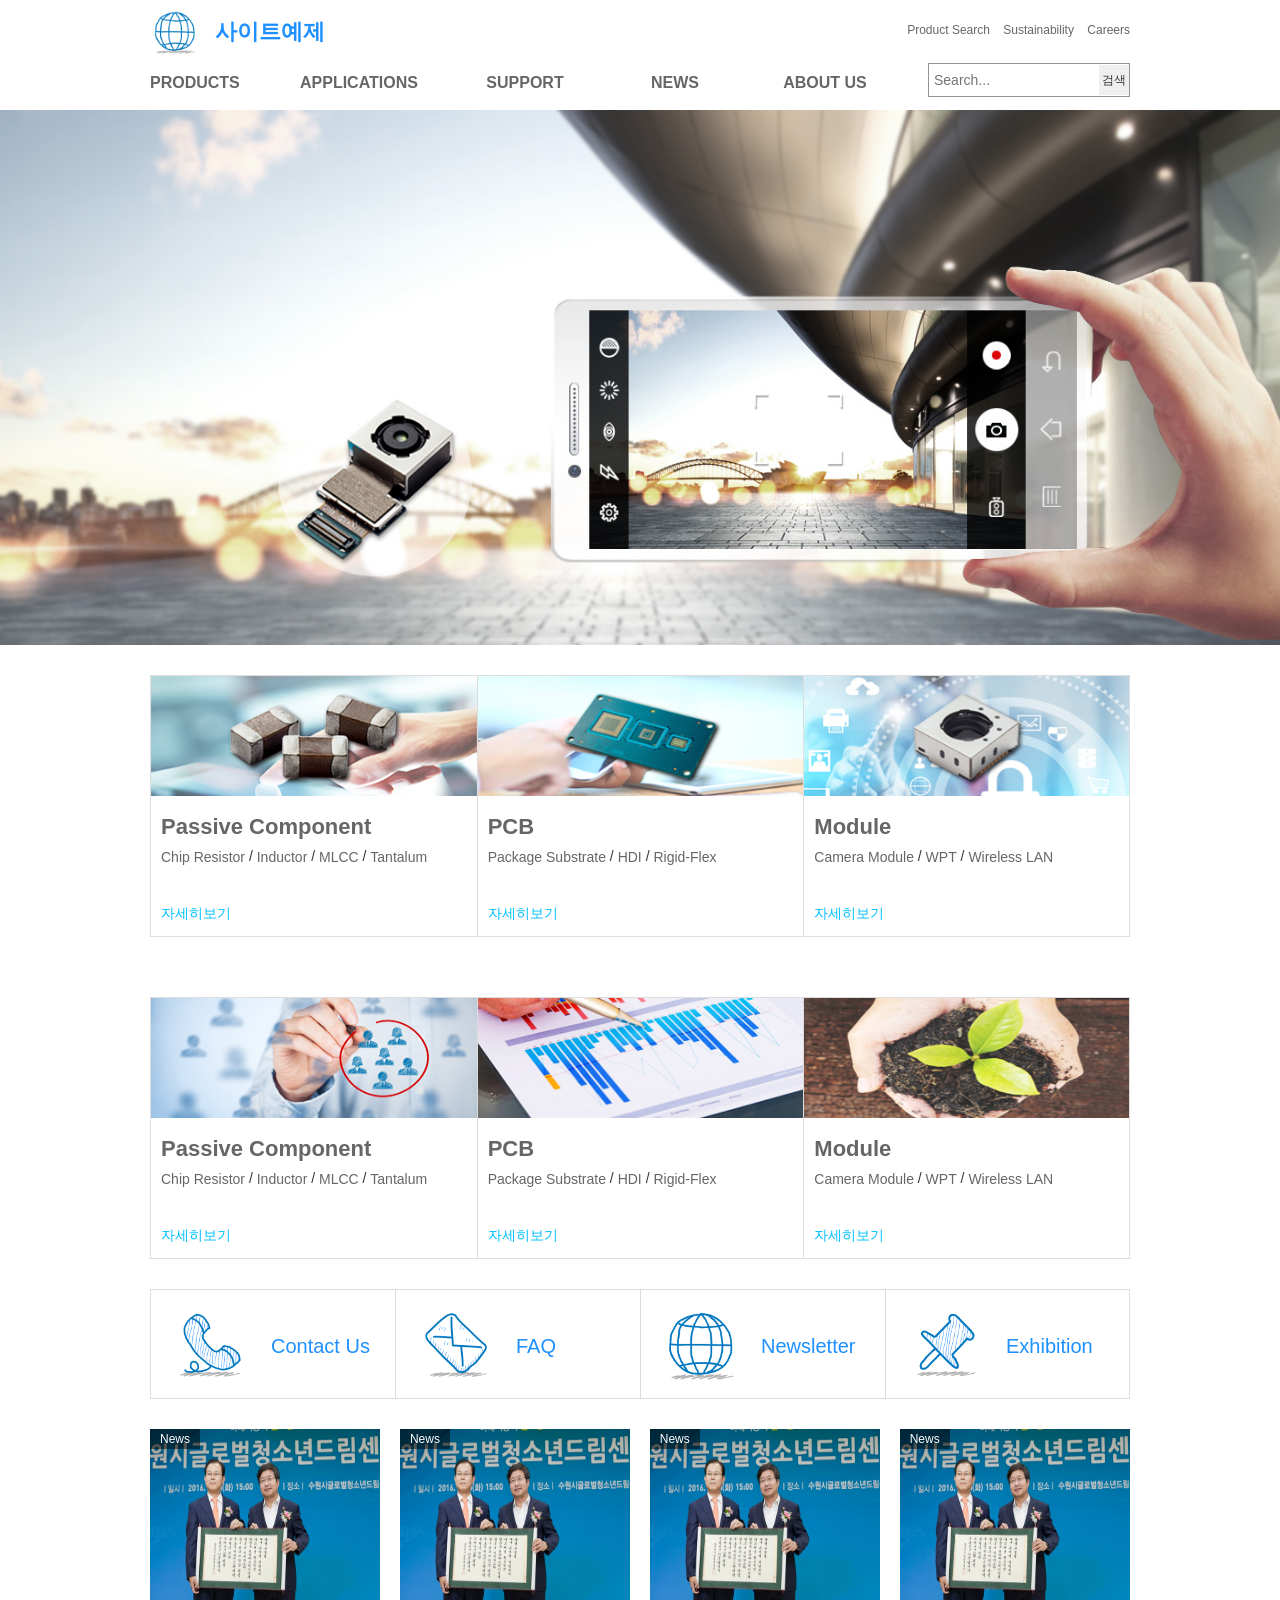
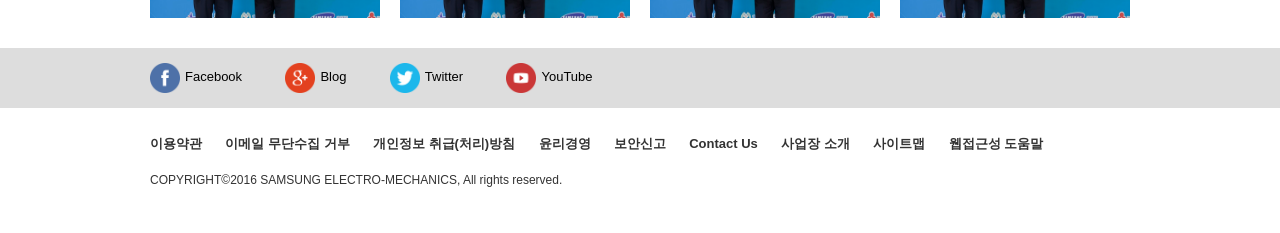
==== index.html @ 769138d9 "responsive page 1" ====
<!DOCTYPE html>
<html>
<head lang="ko">
    <meta charset="UTF-8">
    <meta http-equiv="x-ua-compatible" content="IE=edge, chrome=1">
    <meta name="viewport" content="width=device-width, initial-scale=1.0">
    <title>반응형기업페이지예제</title>

    <!-- css -->
    <link rel="stylesheet" href="css/init.css">
    <link rel="stylesheet" href="css/980.css" media="screen and (max-width:1299px)"> <!-- 980 ~ 1299 -->
    <link rel="stylesheet" href="css/667.css" media="screen and (max-width:979px)"> <!-- 667 ~ 979 -->
    <link rel="stylesheet" href="css/497.css" media="screen and (max-width:666px)"> <!-- 497 ~ 666 -->
    <!--<link rel="stylesheet" href="css/0.css" media="screen and (max-width:339px)"> &lt;!&ndash; 0 ~ 339 &ndash;&gt;-->

    <!-- script -->
    <script type="text/javascript" src="https://code.jquery.com/jquery-2.1.0.js"></script>
    <script type="text/javascript" src="js/init.js"></script>
</head>
<body>

<div id="wrap">

<div class="skip"><a href="#">본문 바로가기</a></div>

<header id="header">
    <div class="header_cont">
        <div class="h_logo">
            <img src="images/logo.png" alt="기업 로고 이미지">
            <h1><a href="#">사이트예제</a></h1>
        </div>
        <div class="h_menu">
            <a href="#">Product Search</a>
            <a href="#">Sustainability</a>
            <a href="#">Careers</a>
        </div>
        <a href="#" class="mobile_menu_icon"><img src="images/menu.png" alt="모바일 목차 아이콘"></a>
    </div>
</header> <!-- // header -->

<nav id="nav">
    <div class="nav_cont">
        <div class="n_menu">
            <ul class="menu_list">
                <li class="list list1"><a href="#">Products</a>
                    <div class="sub_wrap">
                        <div class="sub">
                        <strong><a href="#">Passive <br>Component</a></strong>
                        <ul>
                            <li><a href="#"><img src="images/globe.png">Chip Resistor</a></li>
                            <li><a href="#"><img src="images/globe.png">Filter</a></li>
                            <li><a href="#"><img src="images/globe.png">Inductor</a></li>
                            <li><a href="#"><img src="images/globe.png">MLCC</a></li>
                            <li><a href="#"><img src="images/globe.png">Tantalum</a></li>
                        </ul>
                    </div>
                        <div class="sub">
                            <strong><a href="#">Passive <br>Component</a></strong>
                            <ul>
                                <li><a href="#"><img src="images/globe.png">Chip Resistor</a></li>
                                <li><a href="#"><img src="images/globe.png">Filter</a></li>
                                <li><a href="#"><img src="images/globe.png">Inductor</a></li>
                                <li><a href="#"><img src="images/globe.png">MLCC</a></li>
                                <li><a href="#"><img src="images/globe.png">Tantalum</a></li>
                            </ul>
                        </div>
                        <div class="sub">
                            <strong><a href="#">Passive <br>Component</a></strong>
                            <ul>
                                <li><a href="#"><img src="images/globe.png">Chip Resistor</a></li>
                                <li><a href="#"><img src="images/globe.png">Filter</a></li>
                                <li><a href="#"><img src="images/globe.png">Inductor</a></li>
                                <li><a href="#"><img src="images/globe.png">MLCC</a></li>
                                <li><a href="#"><img src="images/globe.png">Tantalum</a></li>
                            </ul>
                        </div>
                    </div>
                </li>
                <li class="list list2"><a href="#">Applications</a>
                    <div class="sub_wrap">
                        <div class="sub">
                            <ul>
                                <li><a href="#"><img src="images/globe.png"><span>Automotive</span></a></li>
                                <li><a href="#"><img src="images/globe.png"><span>Automotive</span></a></li>
                                <li><a href="#"><img src="images/globe.png"><span>Automotive</span></a></li>
                                <li><a href="#"><img src="images/globe.png"><span>Automotive</span></a></li>
                                <li><a href="#"><img src="images/globe.png"><span>Automotive</span></a></li>
                                <li><a href="#"><img src="images/globe.png"><span>Automotive</span></a></li>
                                <li><a href="#"><img src="images/globe.png"><span>Automotive</span></a></li>
                                <li><a href="#"><img src="images/globe.png"><span>Automotive</span></a></li>
                                <li><a href="#"><img src="images/globe.png"><span>Automotive</span></a></li>
                                <li><a href="#"><img src="images/globe.png"><span>Automotive</span></a></li>
                                <li><a href="#"><img src="images/globe.png"><span>Automotive</span></a></li>
                                <li><a href="#"><img src="images/globe.png"><span>Automotive</span></a></li>
                                <li><a href="#"><img src="images/globe.png"><span>Automotive</span></a></li>
                                <li><a href="#"><img src="images/globe.png"><span>Automotive</span></a></li>
                            </ul>
                        </div>
                    </div>
                </li>
                <li class="list list3"><a href="#">Support</a></li>
                <li class="list list4"><a href="#">News</a></li>
                <li class="list list5"><a href="#">About us</a></li>
            </ul>
        </div> <!-- // n_menu -->
        <div class="n_search">
            <div>
                <input type="text" class="search_text" placeholder="Search...">
                <input type="button" class="search_btn" value="검색">
            </div>
        </div> <!-- // n_search -->
    </div> <!-- // nav_cont -->
</nav> <!-- // nav -->

<div id="slide">
    <div class="slide_cont">
        <ul class="s_slider">
            <li><img src="images/slide/visual_camera_2016.jpg" alt="슬라이드 이미지1"></li>
            <li><img src="" alt="슬라이드 이미지2"></li>
            <li><img src="" alt="슬라이드 이미지3"></li>
        </ul>
    </div> <!-- // slide_cont -->
</div> <!-- // slide -->

<section id="contents">
    <div class="contents_cont">
        <article class="products">
            <div class="product products1">
                <div class="p_img">
                    <img src="images/mc_img01.jpg" alt="제품1 이미지">
                </div>
                <div class="p_text">
                    <p class="title"><a href="#">Passive Component</a></p>
                    <p><a href="#">Chip Resistor</a> / <a href="#">Inductor</a> / <a href="#">MLCC</a> / <a href="#">Tantalum</a></p>
                    <span><a href="#">자세히보기</a></span>
                </div>
            </div>
            <div class="product products2">
                <div class="p_img">
                    <img src="images/mc_img02.jpg" alt="제품2 이미지">
                </div>
                <div class="p_text">
                    <p class="title"><a href="#">PCB</a></p>
                    <p><a href="#">Package Substrate</a> / <a href="#">HDI</a> / <a href="#">Rigid-Flex</a></p>
                    <span><a href="#">자세히보기</a></span>
                </div>
            </div>
            <div class="product products3">
                <div class="p_img">
                    <img src="images/mc_img03.jpg" alt="제품3 이미지">
                </div>
                <div class="p_text">
                    <p class="title"><a href="#">Module</a></p>
                    <p><a href="#">Camera Module</a> / <a href="#">WPT</a> / <a href="#">Wireless LAN</a></p>
                    <span><a href="#">자세히보기</a></span>
                </div>
            </div>
            <div class="product products4">
                <div class="p_img">
                    <img src="images/mc_img04.jpg" alt="제품4 이미지">
                </div>
                <div class="p_text">
                    <p class="title"><a href="#">Passive Component</a></p>
                    <p><a href="#">Chip Resistor</a> / <a href="#">Inductor</a> / <a href="#">MLCC</a> / <a href="#">Tantalum</a></p>
                    <span><a href="#">자세히보기</a></span>
                </div>
            </div>
            <div class="product products5">
                <div class="p_img">
                    <img src="images/mc_img05.jpg" alt="제품5 이미지">
                </div>
                <div class="p_text">
                    <p class="title"><a href="#">PCB</a></p>
                    <p><a href="#">Package Substrate</a> / <a href="#">HDI</a> / <a href="#">Rigid-Flex</a></p>
                    <span><a href="#">자세히보기</a></span>
                </div>
            </div>
            <div class="product products6">
                <div class="p_img">
                    <img src="images/mc_img06.jpg" alt="제품6 이미지">
                </div>
                <div class="p_text">
                    <p class="title"><a href="#">Module</a></p>
                    <p><a href="#">Camera Module</a> / <a href="#">WPT</a> / <a href="#">Wireless LAN</a></p>
                    <span><a href="#">자세히보기</a></span>
                </div>
            </div>
        </article> <!-- // products -->

        <article class="contact">
            <div class="contact_cont">
                <div class="c_contactus">
                    <a href="#">
                        <img src="images/phone.png" alt="Contact Us 이미지">
                        <span>Contact Us</span>
                    </a>
                </div>
                <div class="c_faq">
                    <a href="#">
                        <img src="images/mail.png" alt="FAQ 이미지">
                        <span>FAQ</span>
                    </a>
                </div>
                <div class="c_newsletter">
                    <a href="#">
                        <img src="images/globe.png" alt="Newsletter 이미지">
                        <span>Newsletter</span>
                    </a>
                </div>
                <div class="c_exhibition">
                    <a href="#">
                        <img src="images/pin.png" alt="Exhibition 이미지">
                        <span>Exhibition</span>
                    </a>
                </div>
            </div>
        </article> <!-- // contact -->

        <article class="news">
            <div class="news_cont">
                <div class="n_news news1">
                    <a href="#">
                        <img src="" alt="">
                        <div>
                            <p class="title">글로벌 청소년 드림센터 개관식</p>
                            <p>지난 2013년 삼성전기 임직원들이 정성껏 모금한 신경영 성금을 기탁하여 건립된 수원시....</p>
                            <span>2016-06-16</span>
                        </div>
                    </a>
                </div>
                <div class="n_news news2">
                    <a href="#">
                        <img src="" alt="">
                        <div>
                            <p class="title">글로벌 청소년 드림센터 개관식</p>
                            <p>지난 2013년 삼성전기 임직원들이 정성껏 모금한 신경영 성금을 기탁하여 건립된 수원시....</p>
                            <span>2016-06-16</span>
                        </div>
                    </a>
                </div>
                <div class="n_news news3">
                    <a href="#">
                        <img src="" alt="">
                        <div>
                            <p class="title">글로벌 청소년 드림센터 개관식</p>
                            <p>지난 2013년 삼성전기 임직원들이 정성껏 모금한 신경영 성금을 기탁하여 건립된 수원시....</p>
                            <span>2016-06-16</span>
                        </div>
                    </a>
                </div>
                <div class="n_news news4">
                    <a href="#">
                        <img src="" alt="">
                        <div>
                            <p class="title">글로벌 청소년 드림센터 개관식</p>
                            <p>지난 2013년 삼성전기 임직원들이 정성껏 모금한 신경영 성금을 기탁하여 건립된 수원시....</p>
                            <span>2016-06-16</span>
                        </div>
                    </a>
                </div>
            </div>
        </article> <!-- // news -->
    </div> <!-- // contents_cont -->
</section> <!-- // contents -->

<div id="sns">
    <div class="sns_cont">
        <a href="#" class="facebook"><img src="images/facebook_circle.png" alt="페이스북 이미지">Facebook</a>
        <a href="#" class="blog"><img src="images/google_circle.png" alt="블로그 이미지">Blog</a>
        <a href="#" class="twitter"><img src="images/twitter_circle.png" alt="트위터 이미지">Twitter</a>
        <a href="#" class="youtube"><img src="images/youtube_circle.png" alt="유투브 이미지">YouTube</a>
    </div> <!-- // sns_cont -->
</div> <!-- // sns -->

<footer id="footer">
    <div class="footer_cont">
        <div class="f_text">
            <a href="#">이용약관</a>
            <a href="#">이메일 무단수집 거부</a>
            <a href="#">개인정보 취급(처리)방침</a>
            <a href="#">윤리경영</a>
            <a href="#">보안신고</a>
            <a href="#">Contact Us</a>
            <a href="#">사업장 소개</a>
            <a href="#">사이트맵</a>
            <a href="#">웹접근성 도움말</a>
        </div>
        <div class="f_copyright">
            <p>COPYRIGHT&copy;2016 SAMSUNG ELECTRO-MECHANICS, All rights reserved.</p>
        </div>
    </div> <!-- // footer_cont -->
</footer> <!-- // footer -->

</div> <!-- // wrap -->


<!-- 모바일 네비게이션 -->
<div id="mobileNav">
    <ul>
        <li><a href="#">Home</a></li>
        <li><a href="#">Products</a></li>
        <li><a href="#">Applications</a></li>
        <li><a href="#">Support</a></li>
        <li><a href="#">News</a></li>
        <li><a href="#">About Us</a></li>
    </ul>
</div>
<!-- // 모바일 네비게이션 -->


</body>
</html>
---- css/init.css ----
@import url(http://fonts.googleapis.com/earlyaccess/nanumgothic.css);

/* reset */
html, body {width:100%; height:100%; margin:0 auto;}
body, div, dl, dt, dd, ul, ol, li, h1, h2, h3, h4, h5, h6, form, fieldset, p, button, table, th, td, pre, code {margin: 0; padding: 0;}
body, div, dl, dt, dd, h1, h2, h3, h4, h5, h6, form,fieldset,p,th,td,input,textarea,select,button,pre {color: #333333; font-family: "나눔고딕",Nanum Gothic,"맑은고딕",Malgun Gothic,"돋움",Dotum,Helvetica,sans-serif; font-size: 12px; line-height: 1.7;}

textarea { width:99%;}
a, select,input,img, button {vertical-align:middle;}
img, fieldset, button {margin:0; padding:0; border:none;}
ul, ol, li, dl, dt, dd {list-style:none;}
em, address { font-style:normal;}
table { border-collapse:collapse; border-spacing:0; width:100%;}
a {color: #666; text-decoration: none;}
a:hover, a:focus {color: #666; text-decoration: none;}
.blind {overflow: hidden; position: absolute; left:0; top:0; width:0; height:0; font-size:0; line-height:0;}


/* main page */
#wrap {width:100%;}
#header {width:100%; height:60px;}
#nav {width:100%; height:50px;}
#slide {width:100%; height:600px;}
#contents {width:100%;}
#sns {width:100%; height:60px; background:#ddd;}
#footer {width:100%; height:100px;}

/*container*/
.header_cont {position:relative; margin:0 auto; width:980px;}
.nav_cont {position:relative; margin:0 auto; width:980px;}
.slide_cont {position:relative; margin:0 auto; width:1300px;}
.contents_cont {position:relative; margin:0 auto; width:980px;}
.sns_cont {position:relative; margin:0 auto; width:980px;}
.footer_cont {position:relative; margin:0 auto; width:980px;}

/* skip */
.skip {position:absolute; top:-9999px; left:0; width:100%; height:40px; line-height:40px; background:blue; text-align:center; z-index:1000;}
.skip a {display:inline-block; width:100%; height:100%; color:#fff; font-size:16px; text-decoration:underline;}

/* header */
.h_logo {overflow:hidden; display:inline-block; width:300px;}
.h_logo img {float:left; margin-top:7px; margin-right:15px; width:auto; height:50px;}
.h_logo h1 {display:inline-block; margin-top:12px; font-size:22px;}
.h_logo h1 a {color:dodgerblue;}
.h_menu {position:absolute; top:15px; right:0; display:inline-block;}
.h_menu a {display:inline-block; margin-left:10px; height:30px; line-height:30px; text-align:center;}
.h_menu a:hover {text-decoration:underline;}
.h_menu a img {width:27px; height:auto;}

.mobile_menu_icon {display:none; position:absolute; top:5px; left:0; padding:10px 10px 10px 0;}
.mobile_menu_icon img {width:30px; height:auto;}


/*nav*/
.n_menu {}
.n_menu ul {}
.n_menu ul li {}
.n_menu ul li a {}


.n_menu ul.menu_list {overflow:hidden;}
.n_menu ul.menu_list .list {float:left;}
.n_menu ul.menu_list .list > a {display:inline-block; padding:5px 0; width:150px; height:40px; line-height:35px; font-size:16px; text-transform:uppercase; font-weight:bold;}
.n_menu ul.menu_list .list:nth-of-type(3) a,
.n_menu ul.menu_list .list:nth-of-type(4) a,
.n_menu ul.menu_list .list:nth-of-type(5) a {text-align:center;}
.n_menu ul.menu_list .list a:hover {color:dodgerblue; text-decoration:underline;}

.n_menu ul.menu_list .list .sub_wrap {display:none; position:absolute; top:45px; left:0; width:100%; border-top:1px solid #ddd; border-bottom:5px solid #ddd; z-index:100;}
.n_menu ul.menu_list .list .sub {overfow:hidden; padding:20px; width:980px; height:80px; line-height:1.2; background:#fff; -webkit-box-sizing:border-box; -moz-box-sizing:border-box; box-sizing:border-box;}
.n_menu ul.menu_list .list .sub:nth-of-type(even) {background:#eee;}
.n_menu ul.menu_list .list .sub strong {float:left; width:20%;}
.n_menu ul.menu_list .list .sub strong a {width:100%; height:100%; font-size:15px;}
.n_menu ul.menu_list .list .sub ul {overflow:hidden; display:inline-block; width:80%;}
.n_menu ul.menu_list .list .sub ul li {float:left; display:inline-block; width:20%;}
.n_menu ul.menu_list .list .sub ul li a {display:inline-block; width:100%; height:100%; font-size:13px;}
.n_menu ul.menu_list .list .sub ul li a img {width:40px; height:auto;}

.n_menu ul.menu_list .list2 .sub {padding-bottom:0; height:100%;}
.n_menu ul.menu_list .list2 .sub ul {width:100%;}
.n_menu ul.menu_list .list2 .sub ul li {margin-bottom:20px; width:16.6667%; text-align:center;}
.n_menu ul.menu_list .list2 .sub ul li a img {width:50px;}
.n_menu ul.menu_list .list2 .sub ul li a span {display:block;}

.n_menu ul.menu_list .list .sub_wrap.open {display:block;}









.n_search {position:absolute; display:inline-block; top:0; right:0;}
.n_search div {position:relative; margin-top:3px; width:200px; height:32px; border:1px solid #929497;}
.n_search div input {border:0; outline:0;}
.n_search .search_text {padding-left:5px; width:160px; height:30px; font-size:14px;}
.n_search .search_btn {position:absolute; top:1px; right:0; padding:0; width:30px; height:30px;}


/* slide */
.s_slider {width:1300px; height:550px;}
.s_slider li {width:1300px; height:550px;}
.s_slider li img {width:100%; height:100%;}
.s_slider li:nth-of-type(2),
.s_slider li:nth-of-type(3) {display:none;}


/* contents */
.products {overflow:hidden;}
.products > div {float:left; margin:30px 0; border:1px solid #ddd; -webkit-box-sizing:border-box; -moz-box-sizing:border-box; box-sizing:border-box;}
.products > div:nth-of-type(1),
.products > div:nth-of-type(2),
.products > div:nth-of-type(4),
.products > div:nth-of-type(5) {border-right:0;}

.products .products1 {width:33.3333%;}
.products .products2 {width:33.3333%;}
.products .products3 {width:33.3333%;}
.products .products4 {width:33.3333%;}
.products .products5 {width:33.3333%;}
.products .products6 {width:33.3333%;}

.products .product div {}
.products .product .p_img {}
.products .product .p_img img {width:100%; height:120px;}
.products .product .p_text {position:relative; padding:20px 10px; height:100px;}
.products .product .p_text p {margin-bottom:10px; font-size:14px; line-height:18px;}
.products .product .p_text p.title {margin-bottom:10px; font-size:22px; font-weight:bold; line-height:20px;}
.products .product .p_text p.title:hover {text-decoration:underline;}
.products .product .p_text p a {}
.products .product .p_text p a:hover {text-decoration:underline;}
.products .product .p_text span {position:absolute; bottom:10px;}
.products .product .p_text span a {font-size:14px; color:deepskyblue;}
.products .product .p_text span a:hover {text-decoration:underline;}


.contact {}
.contact .contact_cont {overflow:hidden;}
.contact .contact_cont div {float:left; width:25%; height:110px; border:1px solid #ddd; -webkit-box-sizing:border-box; -moz-box-sizing:border-box; box-sizing:border-box;}
.contact .contact_cont div a {position:relative; display:inline-block; width:100%; height:100%;}
.contact .contact_cont div a img {position:absolute; bottom:13px; left:20px; width:80px; height:auto;}
.contact .contact_cont div a span {position:absolute; bottom:35px; left:120px; font-size:20px; color:dodgerblue;}
.contact .contact_cont div a:hover span {text-decoration:underline;}

.contact .contact_cont div:nth-of-type(1),
.contact .contact_cont div:nth-of-type(2),
.contact .contact_cont div:nth-of-type(3) {border-right:0;}


.news {margin:30px 0;}
.news .news_cont {overflow:hidden; width:100%; height:189px;}
.news .news_cont .n_news {float:left; position:relative; width:23.5%; height:100%; display:inline-block;}
.news .news_cont .n_news::before {content:''; position:absolute; display:inline-block; top:0; left:0; width:50px; height:20px; background:#000; opacity:0.5; z-index:10;}
.news .news_cont .n_news::after {content:'News'; position:absolute; display:inline-block; top:0; left:0; width:50px; height:20px; color:#fff; text-align:center; z-index:10;}

.news .news_cont .n_news a {position:absolute; display:inline-block; bottom:-100%; left:0; width:100%; height:100%; background:dodgerblue; color:#fff;}
.news .news_cont .n_news a:hover {text-decoration:underline;}
.news .news_cont .n_news a img {}
.news .news_cont .n_news a div {padding:15px;}
.news .news_cont .n_news a div p {color:#fff;}
.news .news_cont .n_news a div p.title {margin-top:15px; margin-bottom:10px; font-size:16px; font-weight:bold;}
.news .news_cont .n_news a div span {color:#fff;}

.news .news_cont .news1,
.news .news_cont .news2,
.news .news_cont .news3 {margin-right:1%;}

.news .news_cont .news2,
.news .news_cont .news3,
.news .news_cont .news4 {margin-left:1%;}

.news .news_cont .news1 {background:url("../images/thumb_globaldream.jpg") no-repeat; background-size:100% 189px;}
.news .news_cont .news2 {background:url("../images/thumb_globaldream.jpg") no-repeat; background-size:100% 189px;}
.news .news_cont .news3 {background:url("../images/thumb_globaldream.jpg") no-repeat; background-size:100% 189px;}
.news .news_cont .news4 {background:url("../images/thumb_globaldream.jpg") no-repeat; background-size:100% 189px;}


/* sns */
.sns_cont a {display:inline-block; margin-top:15px; margin-right:40px; height:35px; font-size:13px; color:#000;}
.sns_cont a img {display:inline-block; margin-right:5px; width:30px; height:auto;}
.sns_cont a:hover {text-decoration:underline;}


/* footer */
.f_text {margin:25px 0 15px;}
.f_text a {display:inline-block; margin-right:20px; font-size:13px; font-weight:bold; color:#333;}
.f_text a:hover {text-decoration:underline;}

.f_copyright {}
.f_copyright p {}


/* 모바일 네비게이션 */
#mobileNav {overflow:hidden; position:fixed; left:-270px; top:60px; width:270px; height:100%; background:#000;}
#mobileNav ul {}
#mobileNav ul li {width:100%; height:100%; border-bottom:1px solid #fff;}
#mobileNav ul li a {display:block; padding:10px; height:40px; line-height:40px; color:#fff; transition:0.3s;}
#mobileNav ul li a:hover {background:#333;}
---- css/980.css ----
/* 980 ~ 1299 */
#slide {height:auto;}
.slide_cont {width:100%;}
.s_slider {width:100%; height:auto;}
.s_slider li {width:100%; height:auto;}
.s_slider li img {width:100%; height:auto;}
---- css/667.css ----
/* 667 ~ 979 */
.header_cont {margin:0 2%; width:96%;}
.nav_cont {margin:0 2%; width:96%;}
.contents_cont {margin:0 2%; width:96%;}
.sns_cont {margin:0 2%; width:96%;}
.footer_cont {margin:0 2%; width:96%;}


/* nav */
.n_menu ul.menu_list .list > a {width:90px; font-size:13px;}
.n_menu ul.menu_list .list:nth-of-type(4) a {width:60px; text-align:left;}
.n_menu ul.menu_list .list:nth-of-type(5) a {width:70px; text-align:left;}

.n_menu ul.menu_list .list .sub {width:100%; height:auto;}

.n_menu ul.menu_list .list1 .sub ul li a {text-align:center;}
.n_menu ul.menu_list .list1 .sub ul li a img {display:block; margin:auto; margin-bottom:3px;}

.n_menu ul.menu_list .list2 .sub {height:100%;}


/* contents */
.products .product .p_text p.title {font-size:18px;}

.contact .contact_cont div a img {bottom:25px; left:10px; width:50px;}
.contact .contact_cont div a span {bottom:42px; left:70px; font-size:15px; line-height:18px;}

.news .news_cont {height:130px;}
.news .news_cont .n_news a div {padding:10px;}
.news .news_cont .news1 {background-size:100% 130px;}
.news .news_cont .news2 {background-size:100% 130px;}
.news .news_cont .news3 {background-size:100% 130px;}
.news .news_cont .news4 {background-size:100% 130px;}
---- css/497.css ----
/* 497 ~ 666 */

/* header */
.h_logo img {margin-top:9px; margin-right:10px; margin-left:45px; height:43px;}
.h_logo h1 {margin-top:14px; font-size:20px;}

/* nav */
#nav {display:none;}


/* contents */

.products .products1 {width:50%; border-right:0;}
.products .products2 {width:50%;}
.products .products3 {width:50%; border-right:0;}
.products .products4 {width:50%;}
.products .products5 {width:50%; border-right:0;}
.products .products6 {width:50%;}

.products > div {margin:30px 0 0;}


.contact .contact_cont {margin-top:30px;}
.contact .contact_cont div {width:100%; height:45px;}
.contact .contact_cont div a img {bottom:7px; left:15px; width:30px;}
.contact .contact_cont div a span {bottom:13px; left:70px;}

.contact .contact_cont div:nth-of-type(1),
.contact .contact_cont div:nth-of-type(2),
.contact .contact_cont div:nth-of-type(3) {border-right:1px solid #ddd; border-bottom:0;}


.news .news_cont {height:720px;}
.news .news_cont .n_news {width:100%; height:160px;}

.news .news_cont .n_news a {bottom:0; top:0;}

.news .news_cont .news1,
.news .news_cont .news2,
.news .news_cont .news3,
.news .news_cont .news4 {margin:0; margin-bottom:20px;}






/* sns */
.sns_cont a {margin-right:3%;}


/* footer */
.f_text a {font-size:12px;}
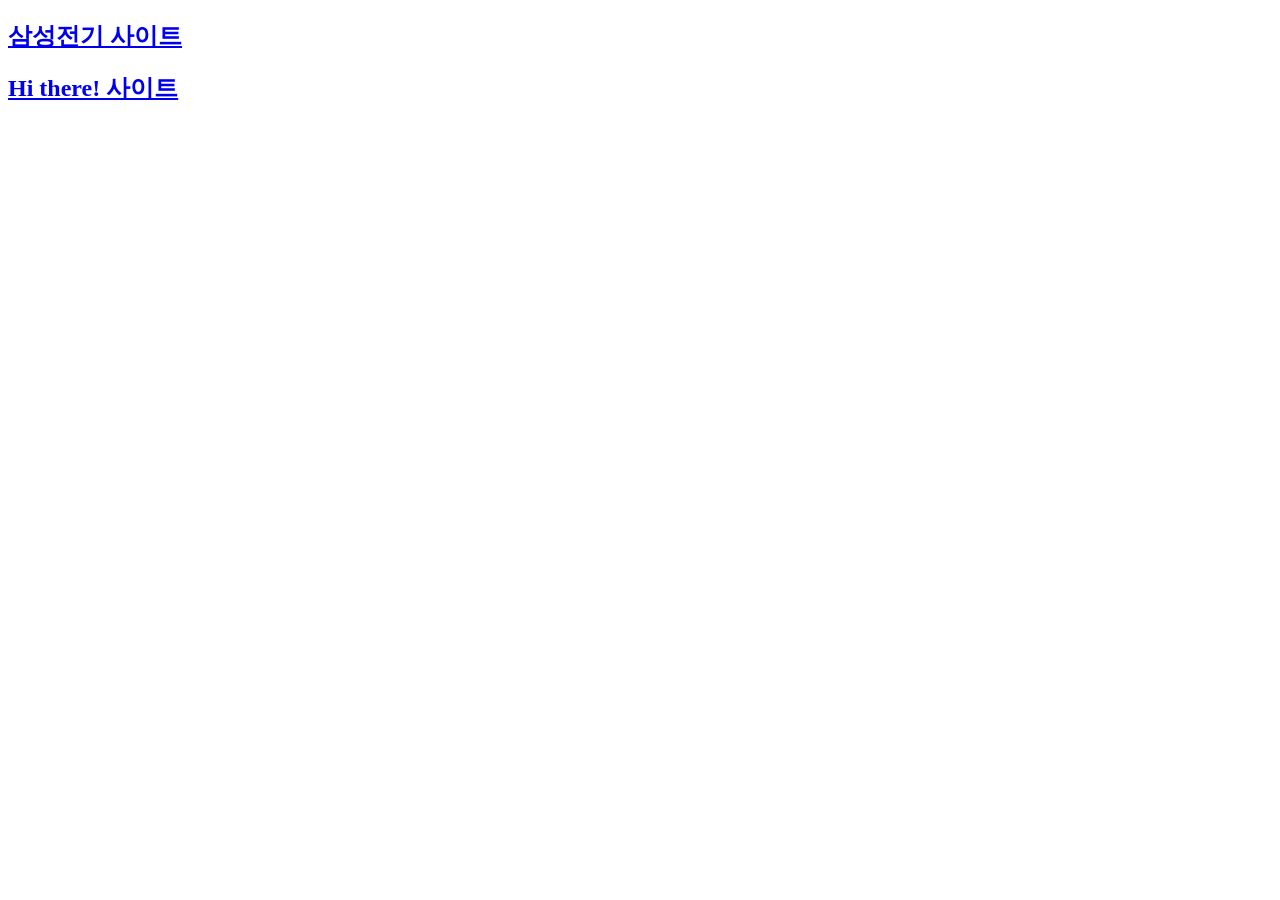
==== commit 741050ed: "site renewal" ====
--- a/index.html
+++ b/index.html
@@ -3,310 +3,14 @@
 <head lang="ko">
     <meta charset="UTF-8">
     <meta http-equiv="x-ua-compatible" content="IE=edge, chrome=1">
-    <meta name="viewport" content="width=device-width, initial-scale=1.0">
-    <title>반응형기업페이지예제</title>
-
-    <!-- css -->
-    <link rel="stylesheet" href="css/init.css">
-    <link rel="stylesheet" href="css/980.css" media="screen and (max-width:1299px)"> <!-- 980 ~ 1299 -->
-    <link rel="stylesheet" href="css/667.css" media="screen and (max-width:979px)"> <!-- 667 ~ 979 -->
-    <link rel="stylesheet" href="css/497.css" media="screen and (max-width:666px)"> <!-- 497 ~ 666 -->
-    <!--<link rel="stylesheet" href="css/0.css" media="screen and (max-width:339px)"> &lt;!&ndash; 0 ~ 339 &ndash;&gt;-->
-
-    <!-- script -->
-    <script type="text/javascript" src="https://code.jquery.com/jquery-2.1.0.js"></script>
-    <script type="text/javascript" src="js/init.js"></script>
+    <meta name="viewport" content="width=device-width, initial-scale=1.0, user-scalable=no">
+    <title>인덱스페이지</title>
 </head>
 <body>
 
-<div id="wrap">
-
-<div class="skip"><a href="#">본문 바로가기</a></div>
-
-<header id="header">
-    <div class="header_cont">
-        <div class="h_logo">
-            <img src="images/logo.png" alt="기업 로고 이미지">
-            <h1><a href="#">사이트예제</a></h1>
-        </div>
-        <div class="h_menu">
-            <a href="#">Product Search</a>
-            <a href="#">Sustainability</a>
-            <a href="#">Careers</a>
-        </div>
-        <a href="#" class="mobile_menu_icon"><img src="images/menu.png" alt="모바일 목차 아이콘"></a>
-    </div>
-</header> <!-- // header -->
-
-<nav id="nav">
-    <div class="nav_cont">
-        <div class="n_menu">
-            <ul class="menu_list">
-                <li class="list list1"><a href="#">Products</a>
-                    <div class="sub_wrap">
-                        <div class="sub">
-                        <strong><a href="#">Passive <br>Component</a></strong>
-                        <ul>
-                            <li><a href="#"><img src="images/globe.png">Chip Resistor</a></li>
-                            <li><a href="#"><img src="images/globe.png">Filter</a></li>
-                            <li><a href="#"><img src="images/globe.png">Inductor</a></li>
-                            <li><a href="#"><img src="images/globe.png">MLCC</a></li>
-                            <li><a href="#"><img src="images/globe.png">Tantalum</a></li>
-                        </ul>
-                    </div>
-                        <div class="sub">
-                            <strong><a href="#">Passive <br>Component</a></strong>
-                            <ul>
-                                <li><a href="#"><img src="images/globe.png">Chip Resistor</a></li>
-                                <li><a href="#"><img src="images/globe.png">Filter</a></li>
-                                <li><a href="#"><img src="images/globe.png">Inductor</a></li>
-                                <li><a href="#"><img src="images/globe.png">MLCC</a></li>
-                                <li><a href="#"><img src="images/globe.png">Tantalum</a></li>
-                            </ul>
-                        </div>
-                        <div class="sub">
-                            <strong><a href="#">Passive <br>Component</a></strong>
-                            <ul>
-                                <li><a href="#"><img src="images/globe.png">Chip Resistor</a></li>
-                                <li><a href="#"><img src="images/globe.png">Filter</a></li>
-                                <li><a href="#"><img src="images/globe.png">Inductor</a></li>
-                                <li><a href="#"><img src="images/globe.png">MLCC</a></li>
-                                <li><a href="#"><img src="images/globe.png">Tantalum</a></li>
-                            </ul>
-                        </div>
-                    </div>
-                </li>
-                <li class="list list2"><a href="#">Applications</a>
-                    <div class="sub_wrap">
-                        <div class="sub">
-                            <ul>
-                                <li><a href="#"><img src="images/globe.png"><span>Automotive</span></a></li>
-                                <li><a href="#"><img src="images/globe.png"><span>Automotive</span></a></li>
-                                <li><a href="#"><img src="images/globe.png"><span>Automotive</span></a></li>
-                                <li><a href="#"><img src="images/globe.png"><span>Automotive</span></a></li>
-                                <li><a href="#"><img src="images/globe.png"><span>Automotive</span></a></li>
-                                <li><a href="#"><img src="images/globe.png"><span>Automotive</span></a></li>
-                                <li><a href="#"><img src="images/globe.png"><span>Automotive</span></a></li>
-                                <li><a href="#"><img src="images/globe.png"><span>Automotive</span></a></li>
-                                <li><a href="#"><img src="images/globe.png"><span>Automotive</span></a></li>
-                                <li><a href="#"><img src="images/globe.png"><span>Automotive</span></a></li>
-                                <li><a href="#"><img src="images/globe.png"><span>Automotive</span></a></li>
-                                <li><a href="#"><img src="images/globe.png"><span>Automotive</span></a></li>
-                                <li><a href="#"><img src="images/globe.png"><span>Automotive</span></a></li>
-                                <li><a href="#"><img src="images/globe.png"><span>Automotive</span></a></li>
-                            </ul>
-                        </div>
-                    </div>
-                </li>
-                <li class="list list3"><a href="#">Support</a></li>
-                <li class="list list4"><a href="#">News</a></li>
-                <li class="list list5"><a href="#">About us</a></li>
-            </ul>
-        </div> <!-- // n_menu -->
-        <div class="n_search">
-            <div>
-                <input type="text" class="search_text" placeholder="Search...">
-                <input type="button" class="search_btn" value="검색">
-            </div>
-        </div> <!-- // n_search -->
-    </div> <!-- // nav_cont -->
-</nav> <!-- // nav -->
-
-<div id="slide">
-    <div class="slide_cont">
-        <ul class="s_slider">
-            <li><img src="images/slide/visual_camera_2016.jpg" alt="슬라이드 이미지1"></li>
-            <li><img src="" alt="슬라이드 이미지2"></li>
-            <li><img src="" alt="슬라이드 이미지3"></li>
-        </ul>
-    </div> <!-- // slide_cont -->
-</div> <!-- // slide -->
-
-<section id="contents">
-    <div class="contents_cont">
-        <article class="products">
-            <div class="product products1">
-                <div class="p_img">
-                    <img src="images/mc_img01.jpg" alt="제품1 이미지">
-                </div>
-                <div class="p_text">
-                    <p class="title"><a href="#">Passive Component</a></p>
-                    <p><a href="#">Chip Resistor</a> / <a href="#">Inductor</a> / <a href="#">MLCC</a> / <a href="#">Tantalum</a></p>
-                    <span><a href="#">자세히보기</a></span>
-                </div>
-            </div>
-            <div class="product products2">
-                <div class="p_img">
-                    <img src="images/mc_img02.jpg" alt="제품2 이미지">
-                </div>
-                <div class="p_text">
-                    <p class="title"><a href="#">PCB</a></p>
-                    <p><a href="#">Package Substrate</a> / <a href="#">HDI</a> / <a href="#">Rigid-Flex</a></p>
-                    <span><a href="#">자세히보기</a></span>
-                </div>
-            </div>
-            <div class="product products3">
-                <div class="p_img">
-                    <img src="images/mc_img03.jpg" alt="제품3 이미지">
-                </div>
-                <div class="p_text">
-                    <p class="title"><a href="#">Module</a></p>
-                    <p><a href="#">Camera Module</a> / <a href="#">WPT</a> / <a href="#">Wireless LAN</a></p>
-                    <span><a href="#">자세히보기</a></span>
-                </div>
-            </div>
-            <div class="product products4">
-                <div class="p_img">
-                    <img src="images/mc_img04.jpg" alt="제품4 이미지">
-                </div>
-                <div class="p_text">
-                    <p class="title"><a href="#">Passive Component</a></p>
-                    <p><a href="#">Chip Resistor</a> / <a href="#">Inductor</a> / <a href="#">MLCC</a> / <a href="#">Tantalum</a></p>
-                    <span><a href="#">자세히보기</a></span>
-                </div>
-            </div>
-            <div class="product products5">
-                <div class="p_img">
-                    <img src="images/mc_img05.jpg" alt="제품5 이미지">
-                </div>
-                <div class="p_text">
-                    <p class="title"><a href="#">PCB</a></p>
-                    <p><a href="#">Package Substrate</a> / <a href="#">HDI</a> / <a href="#">Rigid-Flex</a></p>
-                    <span><a href="#">자세히보기</a></span>
-                </div>
-            </div>
-            <div class="product products6">
-                <div class="p_img">
-                    <img src="images/mc_img06.jpg" alt="제품6 이미지">
-                </div>
-                <div class="p_text">
-                    <p class="title"><a href="#">Module</a></p>
-                    <p><a href="#">Camera Module</a> / <a href="#">WPT</a> / <a href="#">Wireless LAN</a></p>
-                    <span><a href="#">자세히보기</a></span>
-                </div>
-            </div>
-        </article> <!-- // products -->
-
-        <article class="contact">
-            <div class="contact_cont">
-                <div class="c_contactus">
-                    <a href="#">
-                        <img src="images/phone.png" alt="Contact Us 이미지">
-                        <span>Contact Us</span>
-                    </a>
-                </div>
-                <div class="c_faq">
-                    <a href="#">
-                        <img src="images/mail.png" alt="FAQ 이미지">
-                        <span>FAQ</span>
-                    </a>
-                </div>
-                <div class="c_newsletter">
-                    <a href="#">
-                        <img src="images/globe.png" alt="Newsletter 이미지">
-                        <span>Newsletter</span>
-                    </a>
-                </div>
-                <div class="c_exhibition">
-                    <a href="#">
-                        <img src="images/pin.png" alt="Exhibition 이미지">
-                        <span>Exhibition</span>
-                    </a>
-                </div>
-            </div>
-        </article> <!-- // contact -->
-
-        <article class="news">
-            <div class="news_cont">
-                <div class="n_news news1">
-                    <a href="#">
-                        <img src="" alt="">
-                        <div>
-                            <p class="title">글로벌 청소년 드림센터 개관식</p>
-                            <p>지난 2013년 삼성전기 임직원들이 정성껏 모금한 신경영 성금을 기탁하여 건립된 수원시....</p>
-                            <span>2016-06-16</span>
-                        </div>
-                    </a>
-                </div>
-                <div class="n_news news2">
-                    <a href="#">
-                        <img src="" alt="">
-                        <div>
-                            <p class="title">글로벌 청소년 드림센터 개관식</p>
-                            <p>지난 2013년 삼성전기 임직원들이 정성껏 모금한 신경영 성금을 기탁하여 건립된 수원시....</p>
-                            <span>2016-06-16</span>
-                        </div>
-                    </a>
-                </div>
-                <div class="n_news news3">
-                    <a href="#">
-                        <img src="" alt="">
-                        <div>
-                            <p class="title">글로벌 청소년 드림센터 개관식</p>
-                            <p>지난 2013년 삼성전기 임직원들이 정성껏 모금한 신경영 성금을 기탁하여 건립된 수원시....</p>
-                            <span>2016-06-16</span>
-                        </div>
-                    </a>
-                </div>
-                <div class="n_news news4">
-                    <a href="#">
-                        <img src="" alt="">
-                        <div>
-                            <p class="title">글로벌 청소년 드림센터 개관식</p>
-                            <p>지난 2013년 삼성전기 임직원들이 정성껏 모금한 신경영 성금을 기탁하여 건립된 수원시....</p>
-                            <span>2016-06-16</span>
-                        </div>
-                    </a>
-                </div>
-            </div>
-        </article> <!-- // news -->
-    </div> <!-- // contents_cont -->
-</section> <!-- // contents -->
-
-<div id="sns">
-    <div class="sns_cont">
-        <a href="#" class="facebook"><img src="images/facebook_circle.png" alt="페이스북 이미지">Facebook</a>
-        <a href="#" class="blog"><img src="images/google_circle.png" alt="블로그 이미지">Blog</a>
-        <a href="#" class="twitter"><img src="images/twitter_circle.png" alt="트위터 이미지">Twitter</a>
-        <a href="#" class="youtube"><img src="images/youtube_circle.png" alt="유투브 이미지">YouTube</a>
-    </div> <!-- // sns_cont -->
-</div> <!-- // sns -->
-
-<footer id="footer">
-    <div class="footer_cont">
-        <div class="f_text">
-            <a href="#">이용약관</a>
-            <a href="#">이메일 무단수집 거부</a>
-            <a href="#">개인정보 취급(처리)방침</a>
-            <a href="#">윤리경영</a>
-            <a href="#">보안신고</a>
-            <a href="#">Contact Us</a>
-            <a href="#">사업장 소개</a>
-            <a href="#">사이트맵</a>
-            <a href="#">웹접근성 도움말</a>
-        </div>
-        <div class="f_copyright">
-            <p>COPYRIGHT&copy;2016 SAMSUNG ELECTRO-MECHANICS, All rights reserved.</p>
-        </div>
-    </div> <!-- // footer_cont -->
-</footer> <!-- // footer -->
-
-</div> <!-- // wrap -->
-
-
-<!-- 모바일 네비게이션 -->
-<div id="mobileNav">
-    <ul>
-        <li><a href="#">Home</a></li>
-        <li><a href="#">Products</a></li>
-        <li><a href="#">Applications</a></li>
-        <li><a href="#">Support</a></li>
-        <li><a href="#">News</a></li>
-        <li><a href="#">About Us</a></li>
-    </ul>
-</div>
-<!-- // 모바일 네비게이션 -->
+<h2><a href="./site1/samsungelectronic.html" target="_blank">삼성전기 사이트</a></h2>
+<h2><a href="./site2/responsive_ex1.html" target="_blank">Hi there! 사이트</a></h2>
 
 
 </body>
-</html>+</html>
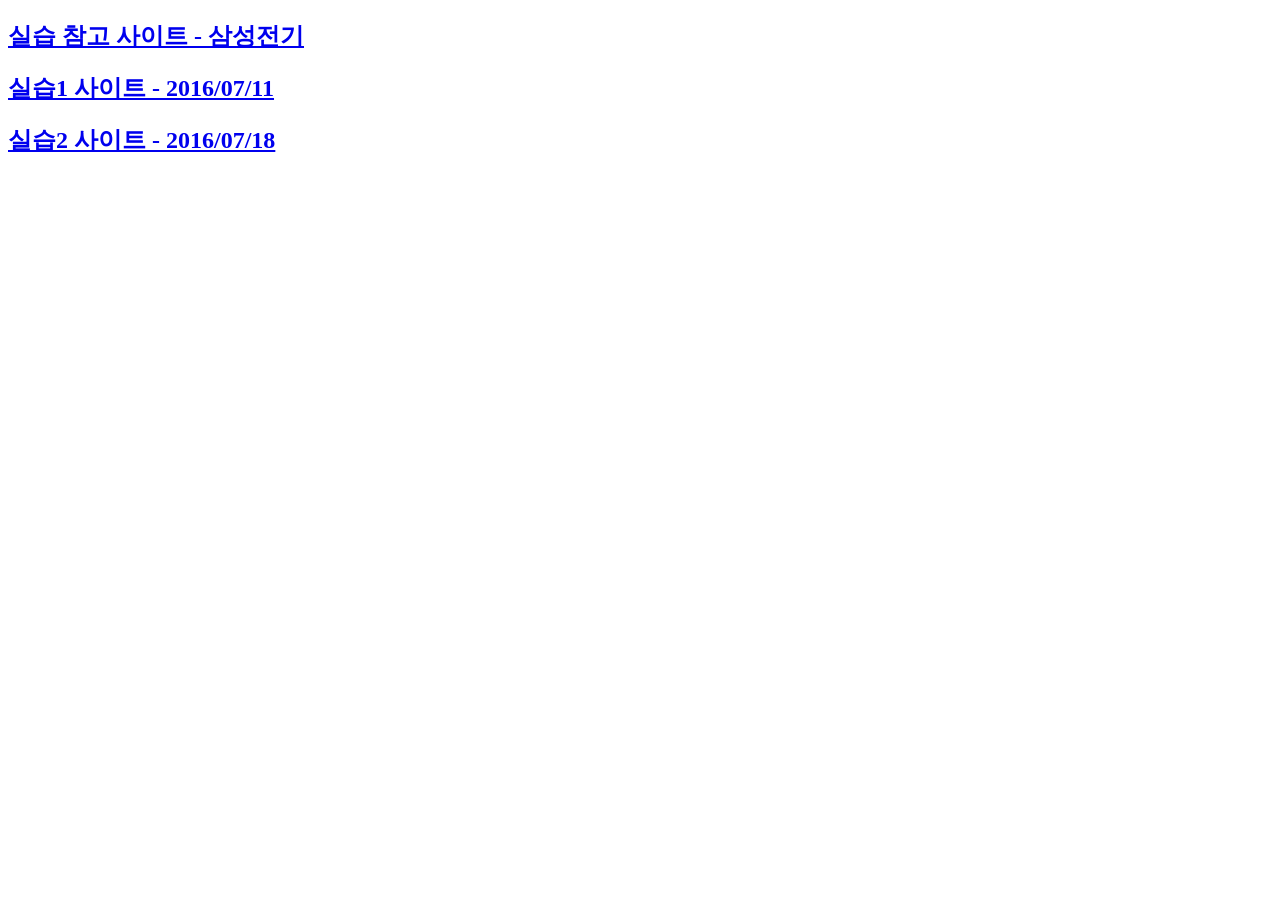
==== commit 44ce5819: "responsive site2 upload" ====
--- a/index.html
+++ b/index.html
@@ -8,9 +8,9 @@
 </head>
 <body>
 
-<h2><a href="./site1/samsungelectronic.html" target="_blank">삼성전기 사이트</a></h2>
-<h2><a href="./site2/responsive_ex1.html" target="_blank">Hi there! 사이트</a></h2>
-
+<h2><a href="./site1/samsungelectronic.html" target="_blank">실습 참고 사이트 - 삼성전기</a></h2>
+<h2><a href="./site2/responsive_ex1.html" target="_blank">실습1 사이트 - 2016/07/11</a></h2>
+<h2><a href="./site3/responsive_ex2.html" target="_blank">실습2 사이트 - 2016/07/18</a></h2>
 
 </body>
 </html>
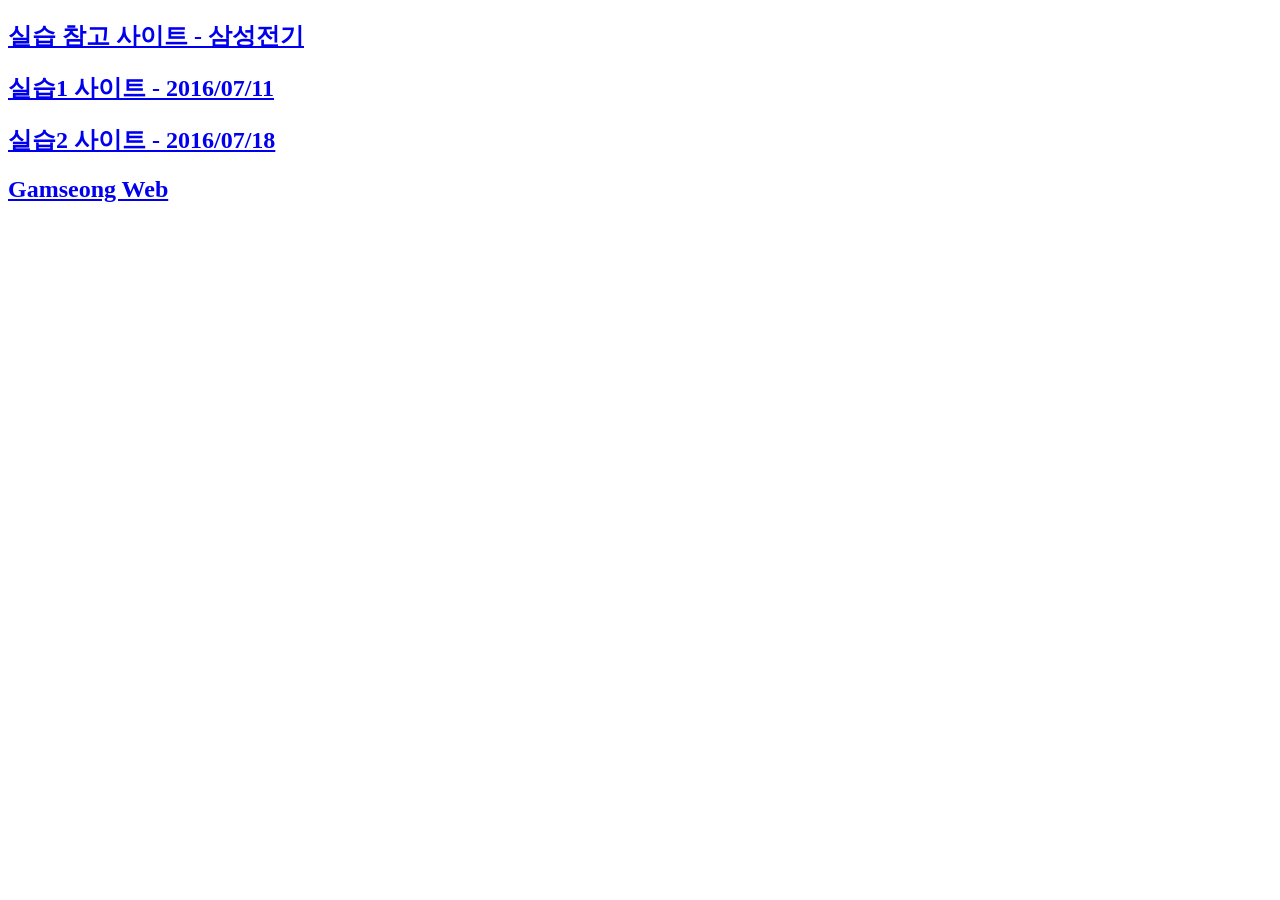
==== commit 4490668d: "React page test" ====
--- a/index.html
+++ b/index.html
@@ -8,9 +8,10 @@
 </head>
 <body>
 
-<h2><a href="./site1/samsungelectronic.html" target="_blank">실습 참고 사이트 - 삼성전기</a></h2>
-<h2><a href="./site2/responsive_ex1.html" target="_blank">실습1 사이트 - 2016/07/11</a></h2>
-<h2><a href="./site3/responsive_ex2.html" target="_blank">실습2 사이트 - 2016/07/18</a></h2>
+<h2><a href="./site1/index.html" target="_blank">실습 참고 사이트 - 삼성전기</a></h2>
+<h2><a href="./site2/index.html" target="_blank">실습1 사이트 - 2016/07/11</a></h2>
+<h2><a href="./site3/index.html" target="_blank">실습2 사이트 - 2016/07/18</a></h2>
+<h2><a href="./GamseongWeb/public/index.html" target="_blank">Gamseong Web</a></h2>
 
 </body>
 </html>
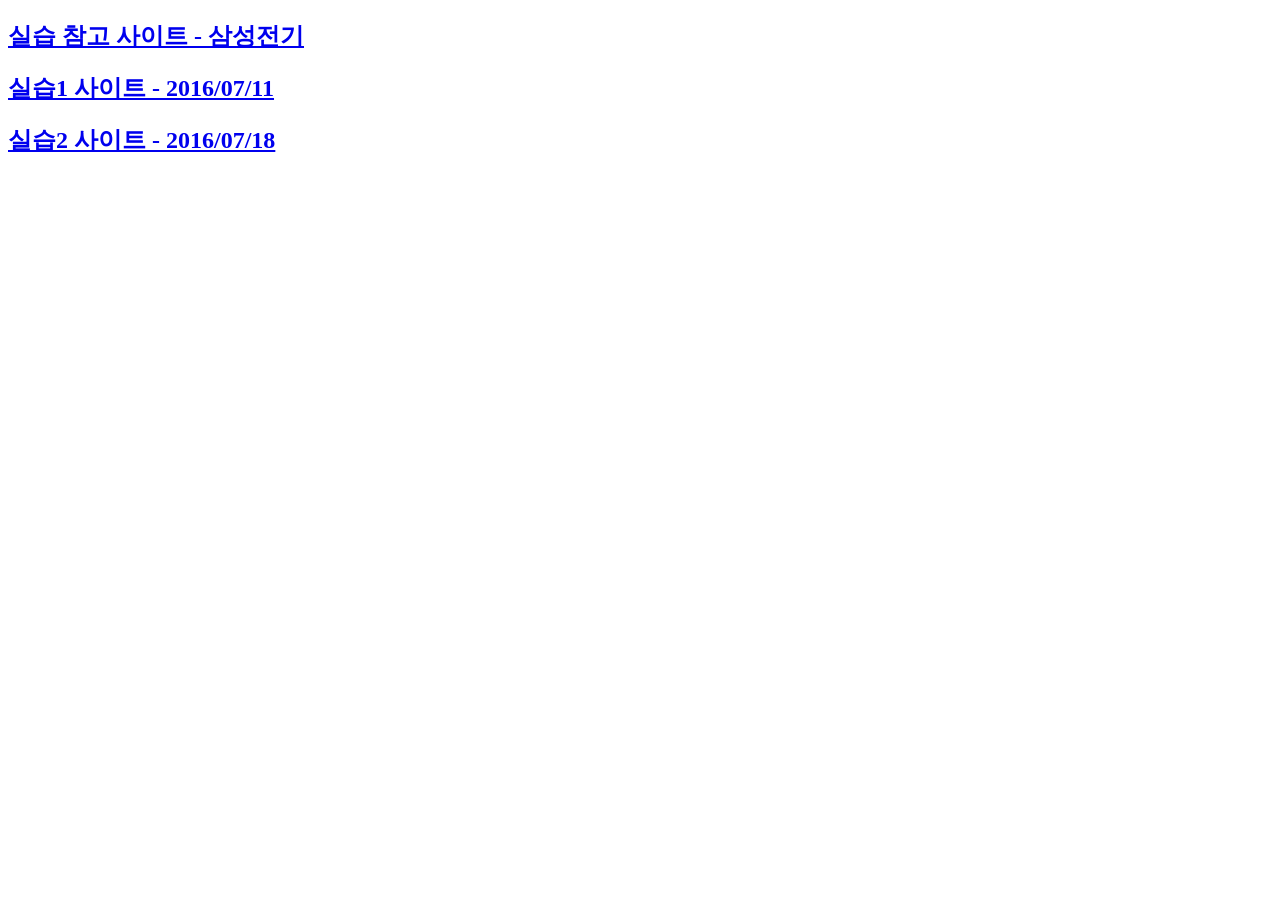
==== commit b9c56d63: "Revert "React page test" This reverts commit 4490668df97bdfab6a2f90570447a81449850a45." ====
--- a/index.html
+++ b/index.html
@@ -11,7 +11,7 @@
 <h2><a href="./site1/index.html" target="_blank">실습 참고 사이트 - 삼성전기</a></h2>
 <h2><a href="./site2/index.html" target="_blank">실습1 사이트 - 2016/07/11</a></h2>
 <h2><a href="./site3/index.html" target="_blank">실습2 사이트 - 2016/07/18</a></h2>
-<h2><a href="./GamseongWeb/public/index.html" target="_blank">Gamseong Web</a></h2>
+
 
 </body>
 </html>
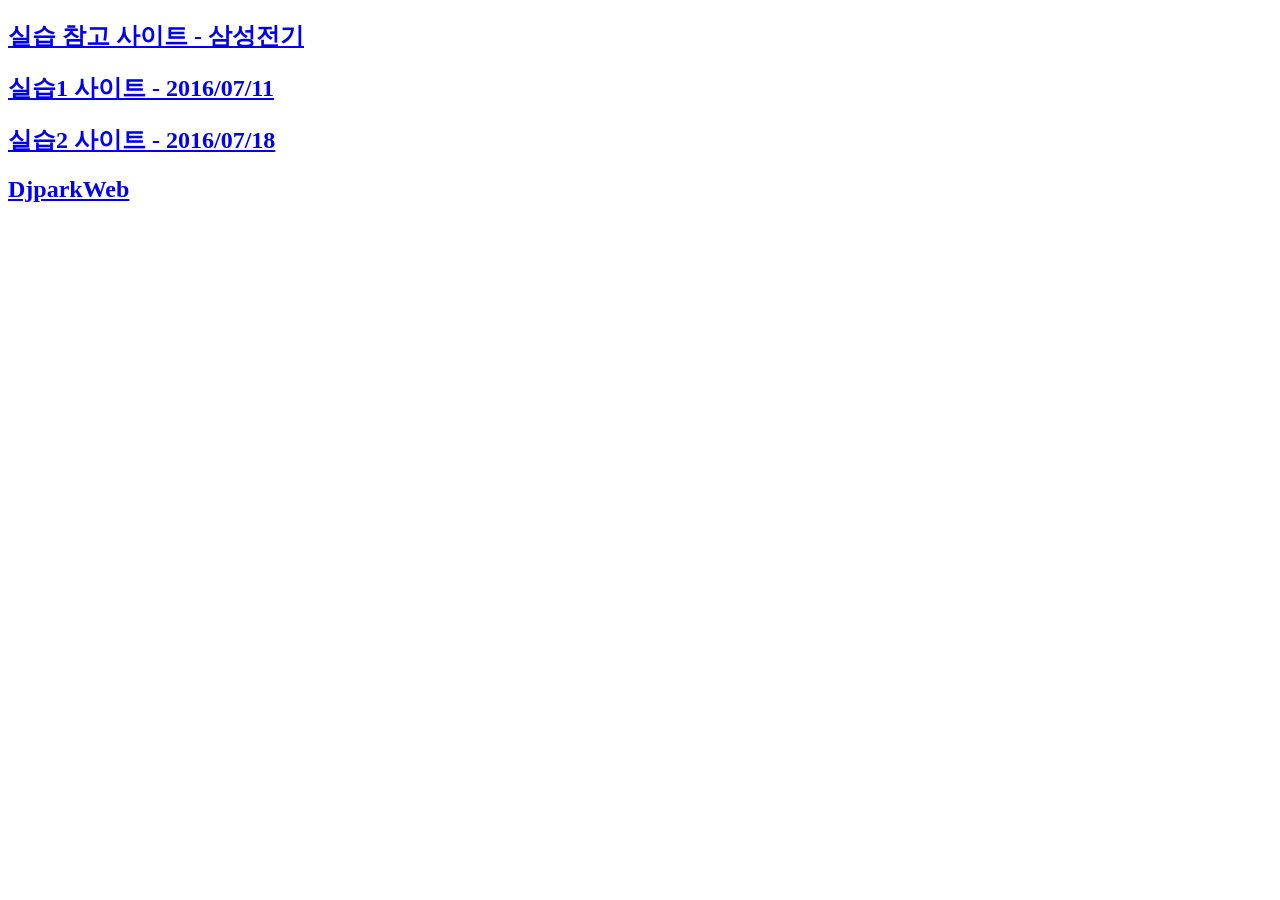
==== commit d176cd23: "react run test" ====
--- a/index.html
+++ b/index.html
@@ -1,17 +1,17 @@
-<!DOCTYPE html>
-<html>
-<head lang="ko">
-    <meta charset="UTF-8">
-    <meta http-equiv="x-ua-compatible" content="IE=edge, chrome=1">
-    <meta name="viewport" content="width=device-width, initial-scale=1.0, user-scalable=no">
-    <title>인덱스페이지</title>
-</head>
-<body>
-
-<h2><a href="./site1/index.html" target="_blank">실습 참고 사이트 - 삼성전기</a></h2>
-<h2><a href="./site2/index.html" target="_blank">실습1 사이트 - 2016/07/11</a></h2>
-<h2><a href="./site3/index.html" target="_blank">실습2 사이트 - 2016/07/18</a></h2>
-
-
-</body>
-</html>
+<!DOCTYPE html>
+<html>
+<head lang="ko">
+    <meta charset="UTF-8">
+    <meta http-equiv="x-ua-compatible" content="IE=edge, chrome=1">
+    <meta name="viewport" content="width=device-width, initial-scale=1.0, user-scalable=no">
+    <title>인덱스페이지</title>
+</head>
+<body>
+
+<h2><a href="./site1/index.html" target="_blank">실습 참고 사이트 - 삼성전기</a></h2>
+<h2><a href="./site2/index.html" target="_blank">실습1 사이트 - 2016/07/11</a></h2>
+<h2><a href="./site3/index.html" target="_blank">실습2 사이트 - 2016/07/18</a></h2>
+<h2><a href="./DjparkWeb/index.html" target="_blank">DjparkWeb</a></h2>
+
+</body>
+</html>
